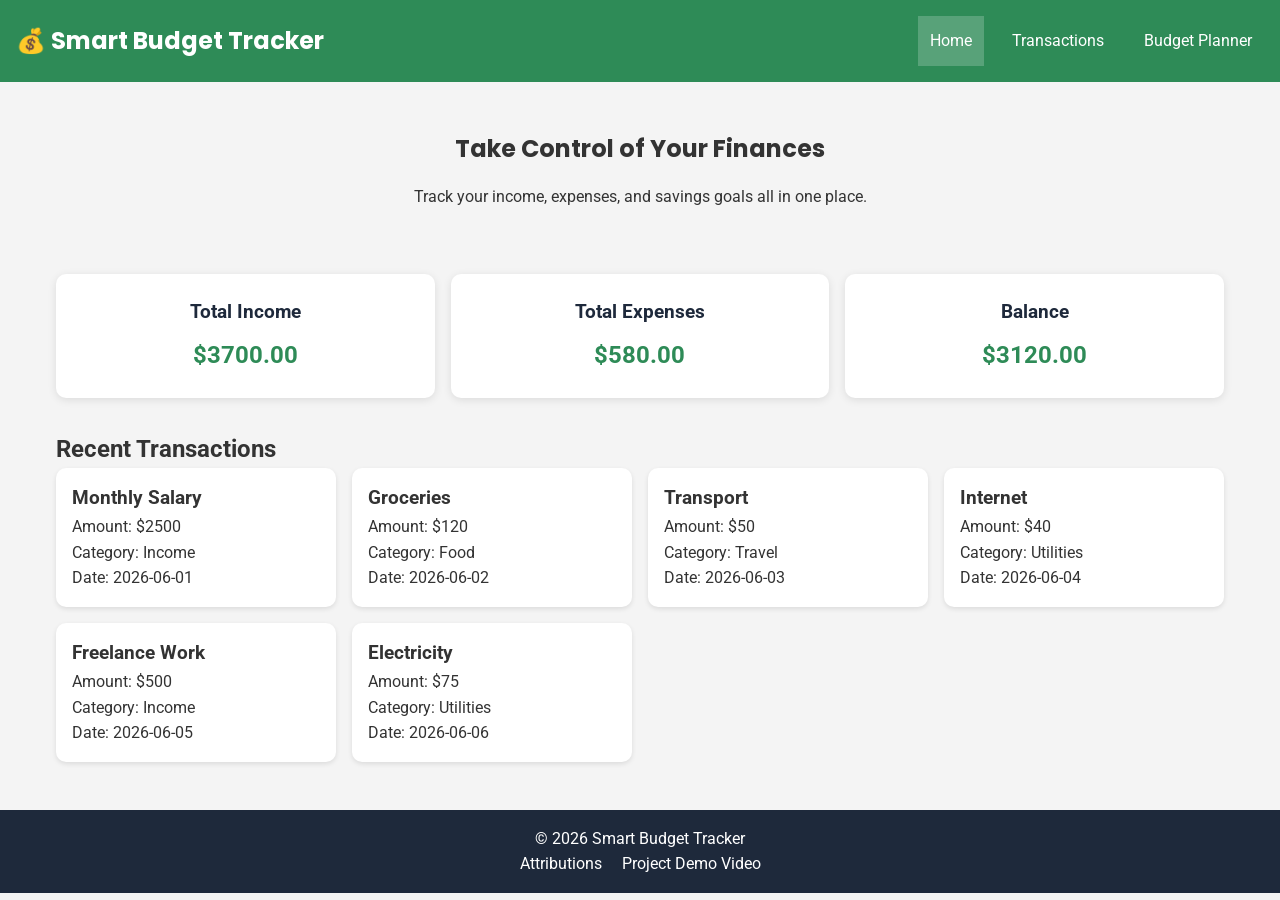
==== finalproject/index.html @ fd706317 "add" ====
<!DOCTYPE html>
<html lang="en">
<head>
    <meta charset="UTF-8">
    <meta name="viewport" content="width=device-width, initial-scale=1.0">

    <!-- SEO -->
    <title>Smart Budget Tracker | Home</title>
    <meta name="description" content="Track your income, expenses, and savings with Smart Budget Tracker.">
    <meta name="author" content="Erubami Freedom">

    <!-- Open Graph -->
    <meta property="og:title" content="Smart Budget Tracker">
    <meta property="og:type" content="website">
    <meta property="og:description" content="Manage your finances with ease.">
    <meta property="og:image" content="images/logo.webp">
    <meta property="og:url" content="https://yourgithubpagesurl.com">

    <link rel="icon" href="images/favicon.ico">

    <link rel="stylesheet" href="styles/base.css">
    <link rel="stylesheet" href="styles/large.css">
    <link rel="stylesheet" href="styles/small.css">

    <script type="module" src="scripts/main.js"></script>
    


    <link rel="preconnect" href="https://fonts.googleapis.com">
    <link href="https://fonts.googleapis.com/css2?family=Poppins:wght@400;600&family=Roboto:wght@400;500&display=swap" rel="stylesheet">
    <link rel="icon" href="images/favicon.ico">
</head>


<body>

<header>
    <div class="logo">
        <h1>💰 Smart Budget Tracker</h1>
    </div>

    <button id="menuBtn" aria-label="Open Navigation">
        ☰
    </button>

    <nav id="navMenu">
        <ul>
            <li><a href="index.html" class="active">Home</a></li>
            <li><a href="transactions.html">Transactions</a></li>
            <li><a href="planner.html">Budget Planner</a></li>
        </ul>
    </nav>
</header>

<main>

    <section class="hero">
        <h2>Take Control of Your Finances</h2>
        <p>
            Track your income, expenses, and savings goals
            all in one place.
        </p>
    </section>

    <section class="summary">
        <div class="card">
            <h3>Total Income</h3>
            <p id="income">$0.00</p>
        </div>

        <div class="card">
            <h3>Total Expenses</h3>
            <p id="expenses">$0.00</p>
        </div>

        <div class="card">
            <h3>Balance</h3>
            <p id="balance">$0.00</p>
        </div>
    </section>

    <section>
        <h2>Recent Transactions</h2>

        <div id="recentTransactions" class="transactions-grid">
            <!-- Generated by JavaScript -->
        </div>
    </section>

</main>

<!-- Modal -->
<dialog id="transactionModal">
    <div id="modalContent"></div>

    <button id="closeModal">
        Close
    </button>
</dialog>
<footer>
    <p>&copy; 2026 Smart Budget Tracker</p>

    <a href="attributions.html">Attributions</a>

    <a href="https://youtube.com/your-video-link">
        Project Demo Video
    </a>
</footer>

</body>
</html>
---- finalproject/styles/base.css ----
:root {
    --primary-color: #2E8B57;
    --secondary-color: #F4F4F4;
    --accent-color: #1E293B;
    --text-color: #333333;
    --white: #ffffff;
}

* {
    margin: 0;
    padding: 0;
    box-sizing: border-box;
}

body {
    font-family: 'Roboto', sans-serif;
    background-color: var(--secondary-color);
    color: var(--text-color);
    line-height: 1.6;
}

header {
    background-color: var(--primary-color);
    color: var(--white);
    padding: 1rem;
}

.logo h1 {
    font-family: 'Poppins', sans-serif;
    font-size: 1.5rem;
}

#menuBtn {
    display: block;
    background: none;
    border: none;
    color: white;
    font-size: 2rem;
    cursor: pointer;
    margin-top: .5rem;
}

nav {
    display: none;
}

nav.open {
    display: block;
}

nav ul {
    list-style: none;
}

nav a {
    display: block;
    padding: .75rem;
    color: white;
    text-decoration: none;
}

nav a:hover,
nav a.active {
    background-color: rgba(255,255,255,.2);
}

main {
    max-width: 1200px;
    margin: 0 auto;
    padding: 1rem;
}

.hero {
    text-align: center;
    padding: 2rem 1rem;
}

.hero h2 {
    font-family: 'Poppins', sans-serif;
    margin-bottom: 1rem;
}

.summary {
    display: grid;
    gap: 1rem;
    margin: 2rem 0;
}

.card {
    background: white;
    padding: 1.5rem;
    text-align: center;
    border-radius: 10px;
    box-shadow: 0 2px 8px rgba(0,0,0,.1);
}

.card h3 {
    margin-bottom: .5rem;
    color: var(--accent-color);
}

.card p {
    font-size: 1.5rem;
    font-weight: bold;
    color: var(--primary-color);
}

.transactions-grid {
    display: grid;
    gap: 1rem;
}

.transaction-card {
    background: white;
    padding: 1rem;
    border-radius: 10px;
    box-shadow: 0 2px 5px rgba(0,0,0,.1);
    cursor: pointer;
}

.transaction-card:hover {
    transform: translateY(-3px);
    transition: .3s;
}

dialog {
    padding: 1.5rem;
    border: none;
    border-radius: 10px;
    max-width: 400px;
}

dialog::backdrop {
    background: rgba(0,0,0,.5);
}

#closeModal {
    margin-top: 1rem;
    padding: .5rem 1rem;
    border: none;
    background-color: var(--primary-color);
    color: white;
    cursor: pointer;
}

footer {
    background-color: var(--accent-color);
    color: white;
    text-align: center;
    padding: 1rem;
    margin-top: 2rem;
}

footer a {
    color: white;
    margin: 0 .5rem;
    text-decoration: none;
}
---- finalproject/styles/large.css ----
@media screen and (min-width: 768px) {

    header {
        display: grid;
        grid-template-columns: auto 1fr;
        align-items: center;
    }

    #menuBtn {
        display: none;
    }

    nav {
        display: block;
        justify-self: end;
    }

    nav ul {
        display: flex;
        gap: 1rem;
    }

    .summary {
        grid-template-columns: repeat(3, 1fr);
    }

    .transactions-grid {
        grid-template-columns: repeat(auto-fit, minmax(250px, 1fr));
    }
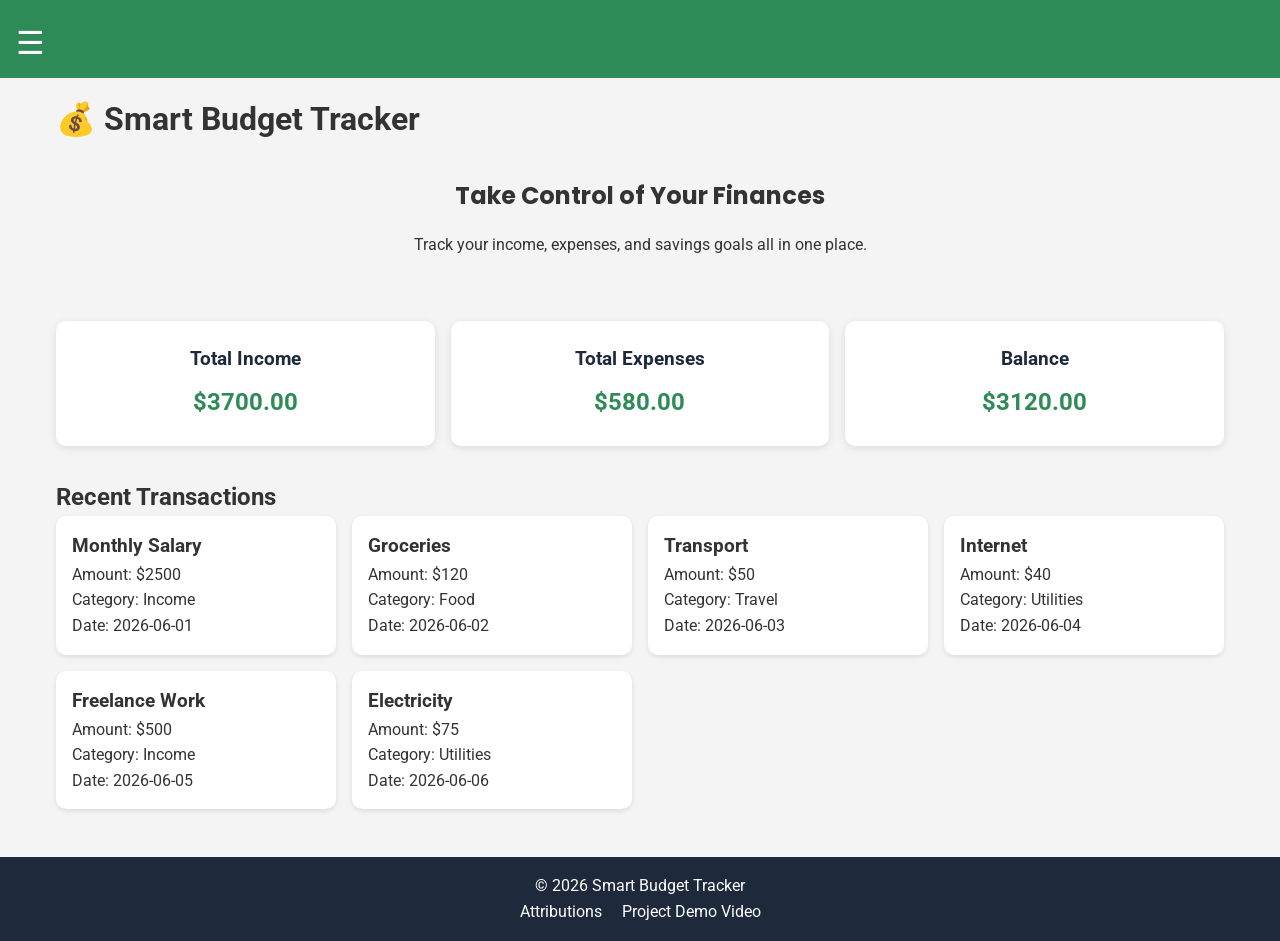
==== commit ef19cbd9: "add" ====
--- a/finalproject/index.html
+++ b/finalproject/index.html
@@ -12,23 +12,25 @@
     <!-- Open Graph -->
     <meta property="og:title" content="Smart Budget Tracker">
     <meta property="og:type" content="website">
-    <meta property="og:description" content="Manage your finances with ease.">
-    <meta property="og:image" content="images/logo.webp">
+    <meta property="og:description" content="Manage your income, expenses, and savings easily with Smart Budget Tracker. Stay in control of your personal finances anytime.">
+   <meta property="og:image" content="https://erubamif.github.io/smart-budget-tracker/images/logo.webp">
     <meta property="og:url" content="https://yourgithubpagesurl.com">
 
+    <!-- Favicon -->
     <link rel="icon" href="images/favicon.ico">
 
+    <!-- Google Fonts (required order) -->
+    <link rel="preconnect" href="https://fonts.googleapis.com">
+    <link rel="preconnect" href="https://fonts.gstatic.com" crossorigin>
+    <link href="https://fonts.googleapis.com/css2?family=Poppins:wght@400;600&family=Roboto:wght@400;500&display=swap" rel="stylesheet">
+
+    <!-- CSS -->
     <link rel="stylesheet" href="styles/base.css">
     <link rel="stylesheet" href="styles/large.css">
     <link rel="stylesheet" href="styles/small.css">
 
+    <!-- JS -->
     <script type="module" src="scripts/main.js"></script>
-    
-
-
-    <link rel="preconnect" href="https://fonts.googleapis.com">
-    <link href="https://fonts.googleapis.com/css2?family=Poppins:wght@400;600&family=Roboto:wght@400;500&display=swap" rel="stylesheet">
-    <link rel="icon" href="images/favicon.ico">
 </head>
 
 
@@ -36,7 +38,6 @@
 
 <header>
     <div class="logo">
-        <h1>💰 Smart Budget Tracker</h1>
     </div>
 
     <button id="menuBtn" aria-label="Open Navigation">
@@ -53,6 +54,8 @@
 </header>
 
 <main>
+
+     <h1>💰 Smart Budget Tracker</h1>
 
     <section class="hero">
         <h2>Take Control of Your Finances</h2>
@@ -102,7 +105,7 @@
 
     <a href="attributions.html">Attributions</a>
 
-    <a href="https://youtube.com/your-video-link">
+    <a href="https://https://www.loom.com/share/4add5d2622a44595bdbaf00e4cf2905d">
         Project Demo Video
     </a>
 </footer>
--- a/finalproject/styles/large.css
+++ b/finalproject/styles/large.css
@@ -1,20 +1,4 @@
-
-@media screen and (min-width: 768px) {
-
-    header {
-        display: grid;
-        grid-template-columns: auto 1fr;
-        align-items: center;
-    }
-
-    #menuBtn {
-        display: none;
-    }
-
-    nav {
-        display: block;
-        justify-self: end;
-    }
+@media (min-width: 768px) {
 
     nav ul {
         display: flex;
@@ -27,4 +11,6 @@
 
     .transactions-grid {
         grid-template-columns: repeat(auto-fit, minmax(250px, 1fr));
-    }+    }
+
+}
